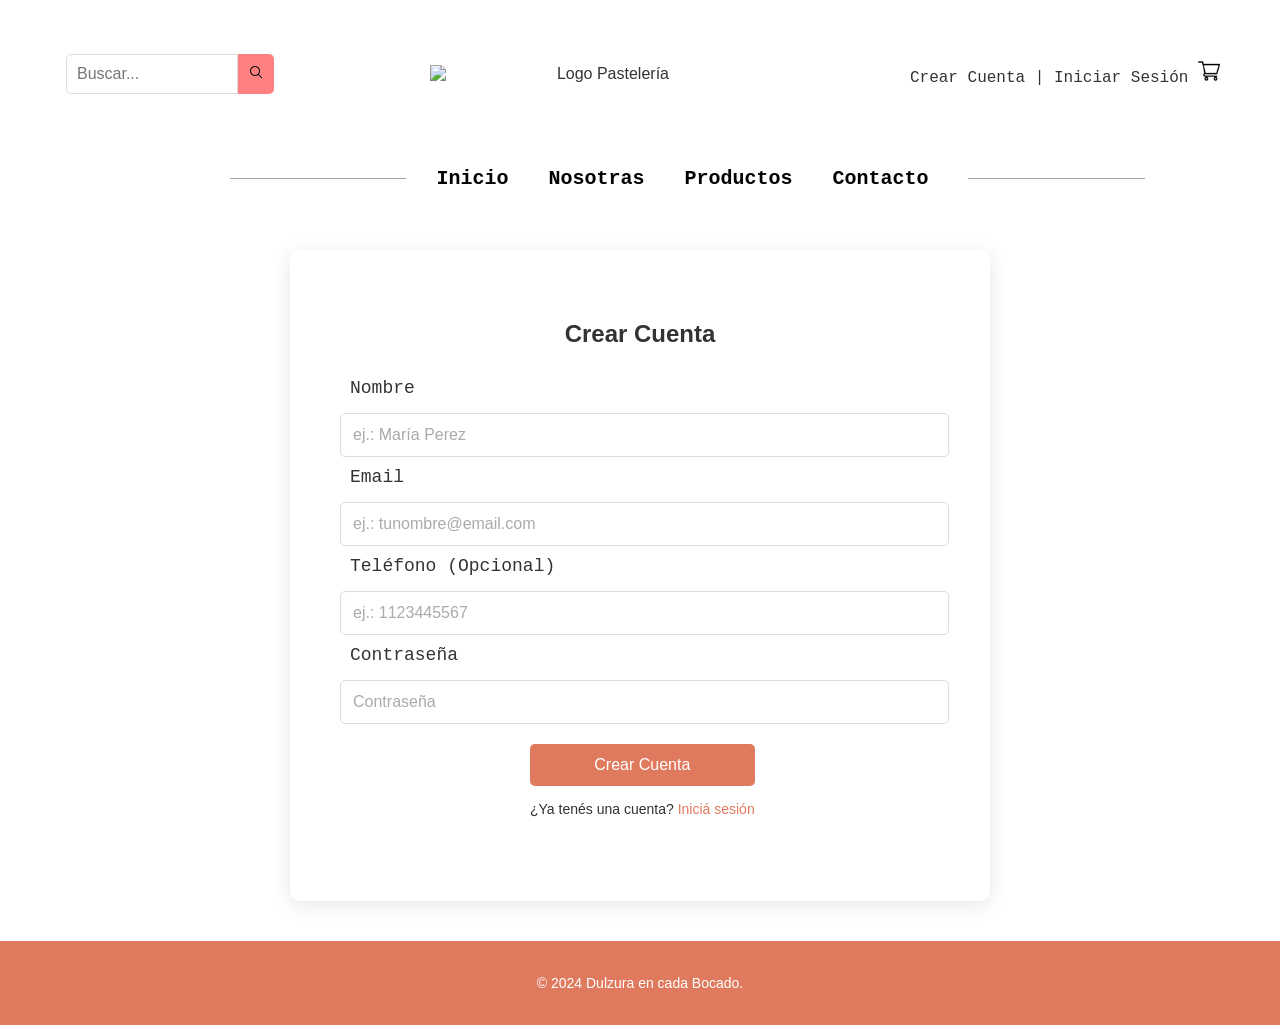
==== Crear-Cuenta.html @ 51c64cfe "Add files via upload" ====
<!DOCTYPE html>
<html lang="en">
<head>
    <meta charset="UTF-8">
    <meta name="viewport" content="width=device-width, initial-scale=1.0">
    <title>Pasteleria Artesanal</title>
    <link rel="StyleSheet" href="Final.css">
</head>
<body>


<header class="Header">

    <div class="Busqueda">
        <form action="" method="GET">
            <input type="text" placeholder="Buscar..." name="search">
            <button type="submit"><img src="lupa.png" alt="Buscar"></button>
        </form>
    </div>
    

    <div class="logo-Contenido">
        <img src="Logo3.33.png" alt="Logo Pastelería" class="logo">
    </div>

 <div class="Cuentas">
    <a href="Crear-Cuenta.html" class="button">Crear Cuenta</a>  |
    <a href="Inicio-Sesion.html" class="button"> Iniciar Sesión</a>
   <a href="#"><img src="carrito-de-compras.png" alt="Carrito de Compras" class="Carrito"></a>
</div>

     </header>


    <nav class="nav"> 
                               <hr class="linea-negra">
        <a href="index.html">Inicio</a>              
        <a href="Nosotras.html">Nosotras</a>
        <a href="Producto.html">Productos</a>
        <a href="Contacto.html">Contacto</a>
                               <hr class="linea-negra">
    </nav>



    <div class="Formulario">
        <h2>Crear Cuenta</h2>

        <form action="#" method="POST"> 
            <div class="Grupo"> 
              
                <label for="nombre">Nombre</label>
              <input type="text" id="nombre" placeholder="ej.: María Perez" required>
                        

                <label for="email">Email</label>
              <input type="email" id="email" placeholder="ej.: tunombre@email.com" required>


                <label for="telefono">Teléfono (Opcional)</label>
               <input type="tel" id="telefono" placeholder="ej.: 1123445567">

                <label for="password">Contraseña</label>
               <input type="password" id="password" placeholder="Contraseña" required>
                <span class="Contraseña"></span>  

             <div class="Contenido_Boton"> 

              <button type="submit" class="Boton">Crear Cuenta</button>
              <p class="texto-inicio-sesion">¿Ya tenés una cuenta? <a href="Inicio-Sesion.html">Iniciá sesión</a></p>
            </div>
        </div>
           
        </form>
    </div>
    









 <footer class="footer"> 
   <p>© 2024 Dulzura en cada Bocado.</p> 
</footer>



 



    
</body>
</html>
---- Final.css ----
body {
    font-family: Arial, sans-serif;
    margin: 0;
    padding: 0;
    box-sizing: border-box;  
    background-color: white;
    color: #333;
    text-align: center; 
    overflow-x: hidden;
}

/* Header Todo el contenido Busqueda-Seccion,Logo y Menu */
.Header {
    display: flex;
    justify-content: space-between; /* Para distribuir el espacio entre los elementos */
    align-items: center; /* Para alinear verticalmente los elementos */
    padding: 10px;
    background-color: white;
    width: 100%;
    box-sizing: border-box;
   
}

/*Barra de búsqueda */
.Busqueda {
    display: flex;
    align-items: center;
    justify-content: center;
    flex: 1; /* Esto asegura que ocupe más espacio si es necesario */
    margin-right: 100px;
}

/* Estilo del formulario */
form {
    display: flex;
    align-items: center;
}

input[type="text"] {
    padding: 10px;
    font-size: 16px;
    border: 1px solid #ddd;
    border-radius: 5px 0 0 5px;
    outline: none;
    width: 150px;
    transition: all 0.3s ease;

}

/* Cambio en el borde cuando el campo de búsqueda está activo */
input[type="text"]:focus {
    border-color: #ff8080;
}

/* Botón de búsqueda */
button {
    padding: 10px ;
    background-color: #ff8080;
    border: none;
    border-radius: 0 5px 5px 0;
    color: white;
    font-size: 16px;
    cursor: pointer;
}
button img{

    height: 16px;
}

button:hover {
    background-color: #ff5757;
}

            /* Logo */
.logo-Contenido {
    display: flex;
    justify-content: center;
    align-items: center;
    margin-right: 80px;
}

.logo {
    width: 350px;
    height: auto;
}

       /* Inicio de secion/Crear cuenta*/
.Cuentas{
      padding: 50px;
      font-size: 16px;
      font-family: Courier New, monospace;
   
   
}
.Cuentas a {
    text-decoration: none;
    color: #333; /* Color de los enlaces */
}

.Cuentas a:hover {
    color: #ff6666; /* Cambia el color al pasar el mouse */
}

    /* Carrito de compras */

.Carrito{
    width: 22px;
    height: auto;
    transition: transform 0.3s ease;
}
.Carrito:hover {
    transform: scale(1.2); /* Aumenta la imagen un 20% al pasar el mouse */
}

          /* Menuuuu */

.nav{ 
    display: flex;
    align-items: center; 
    padding: 10px;
    background-color: white;
    width: 100%;
    box-sizing: border-box; 
    margin-left: 200px;
}


.nav a {
    margin: 0 10px; 
    padding: 10px;
    color: rgb(3, 3, 3);
    text-decoration: none;
    font-weight: bold;
    transition: color 0.3s;
    font-family: Courier New, monospace;   
    font-size: 20px;
}

.nav a:hover {
    color: #e07a5f; 
}

/* Linea negra en el menu*/

.linea-negra {
    border: none;
    height: 1px; /* Grosor de la línea */
    background-color: rgb(161, 161, 161); /* Color de la línea */
    width: 14%; /* Abarca todo el ancho de la pantalla */
    margin: 10px ; /* Espaciado opcional arriba y abajo */
    margin-left: 20px;
}


/* Titulo: Tortas por encargo*/
.Titulo {
    text-align: center;
    padding: 25px;
    background-color: #e07a5f;
}

.Titulo h1 {
    font-size: 36px;
    color: white;
}

.Titulo p {
    font-size: 18px;
    color: #e6e1e1;
}


/* Galeria de fotos */

.Galeria { /* Ajusta todo*/
    display: grid;
    grid-template-columns: repeat(4, 1fr);
    gap: 20px;
    padding: 20px;
    max-width: 1000px;
    margin: 20px auto;
}

.Producto{
    background-color: #fff;
    border: 1px solid #ddd;
    padding: 15px;
    text-align: center;
    border-radius: 10px;
}

.Producto img {
    width: 100%;
    height: 250px; /* Ajusta esta altura según tu preferencia */
    object-fit: cover; /* Hace que la imagen mantenga proporciones y se recorte si es necesario */
    border-radius: 5px;
    transition: transform 0.3s ease; /* Tiempo */
}
.Producto img:hover{
    transform: scale(1.1);
    /* y la escala como se agranda */
}


.Producto h3 {
    font-size: 18px;
    margin: 10px 0;
    color: #333;
}

.Producto p {
    font-size: 16px;
    color: #e07a5f;
    font-weight: bold;
}

.Producto button {
    background-color: #e07a5f;
    color: white;
    border: none;
    padding: 10px 20px;
    cursor: pointer;
    font-size: 14px;
    border-radius: 5px;
}

.Producto button:hover {
    background-color: #333;
}


/* Sección de Información de Servicios */
.info {
    display: flex;
    justify-content: space-around;
    padding: 40px 0;
    background-color: #fdfdfd;
    border-top: 1px solid #ddd;
    border-bottom: 1px solid #ddd;
}

.item {
    text-align: center;
}

.icono {
    font-size: 2rem;
}

h3 {
    margin-top: 10px;
    color: #333;
}

p {
    color: #666;
}


 /* Crear Cuenta/Inicio seccion: Formulario */

.Formulario{ 
        max-width: 600px;
        margin: 40px auto; 
        padding: 50px;
        background-color: #fff;
        box-shadow: 0 4px 20px rgba(0, 0, 0, 0.1); 
        border-radius: 10px;

    }
    
.Grupo {
        display: flex;
        flex-direction: column; /* Alinear elementos en columna */

    }
    
.Grupo label {
        font-size: 18px; 
        color: #333; 
        margin-bottom: 5px; 
        text-align: left;
        padding: 10px;
        font-family: Lucidatypewriter, monospace;
    }
    
.Grupo input {
        width: 140%; /* Ajustar el ancho al 100% */
        padding: 12px; 
        border: 1px solid #ddd;
        border-radius: 5px;
        font-size: 16px;
        box-sizing: border-box;
        outline: none;
        transition: border 0.3s; 
    }
    
.Grupo input:focus {
        border: 1px solid #ff5757;
    }
    
.Grupo input::placeholder {
        color: #aaa;
    }
    
.Contraseña {
        position: absolute;
        right: 15px; 
        top: 42px;
        cursor: pointer;
    }

     /* Boton Crear cuenta */
     
.Boton {
        width: 100%;
        padding: 12px;
        background-color:  #e07a5f ;
        border: none;
        color: white;
        font-size: 16px;
        border-radius: 5px;
        cursor: pointer;
        transition: background-color 0.3s; 
        display: flex;
        justify-content: center;
    }

.Contenido_Boton{
    margin-left: 170px;
    padding: 20px;
    
}

.Boton:hover {
        background-color: #ff8080; 
    }
    
     /* Texto_ ¿Ya tenés una cuenta?*/
.texto-inicio-sesion {
        margin-top: 15px; 
        font-size: 14px; 
        color: #333;
        text-align: center; 
    }
    
.texto-inicio-sesion a {
        color: #e07a5f; 
        text-decoration: none; 
    }
    
.texto-inicio-sesion a:hover {
        text-decoration: underline; 
    
}
    
    
    /* olvide contraseña*/
.Olvide_Contraseña{
        margin-top: 15px; 
        font-size: 14px; 
        color: #333;

    }
    
.Olvide_Contraseña a {
        color: #e07a5f; 
        text-decoration: none; 
        margin-right: 250px;
   
    }
    
.Olvide_Contraseña a:hover {
        text-decoration: underline; 
    
}
     
    
    /* Footer */

.footer {
    text-align: center; 
    margin-top: 20px; 
    padding: 20px 0; 
    background-color:  #e07a5f;
}
.footer p{
    color: white;
    font-size: 14px;
}

 
    /* Descripcion texto nosotras */
.Texto-Nosotras {
    padding: 20px;
   border: 6px double #e07a5f;
}

.h2 {
    margin: auto;
}

.Texto-Nosotras h2 {
    color:#333;
    font-size: 28px;
    margin-bottom: 15px;
}

.Texto-Nosotras p {
    font-size: 18px;
    line-height: 1.6;
    color: #555;
    margin-bottom: 15px;
}

     /* Contactos/ Redes sociales */


.Contactos{
    display: flex;
    justify-content: space-between; 
    padding: 20px;
    background-color: white;
    width: 100%;
    box-sizing: border-box;
}

#box-Cont{
    width: 32%;
    margin: 5px auto;
    border: 1px solid #ddd;
    border-radius: 10px;
    box-shadow: 0 0 10px rgba(0, 0, 0, 0.1);
    margin-left: 50px;
  }
  
  #box-Cont dd{
    text-align: center; 
    
  }
  
  #box-Cont dd h3{
    width: 90%;
    background-color: #e07a5f;
    font-weight: bold;
    font: 25px Arial, sans-serif;
    padding: 2px;
    color: white;
  
  }
  #box-Cont dd h4{
    margin-top: 5px;
    margin-left: -50px;
    font: 18px  sans-serif;
  
  }
  
  #box-Cont h4:hover {
    transform: scale(1.2); /* Aumenta el tamaño en un 20% */
    font-size: 1.2em; /* Aumenta el tamaño de la fuente en un 20% */ 
  }
  .Iconos dd img{
    margin-right: 300px;
  }
  
  .Iconos a dd{
    margin: 10px;

    padding: 5px;
  }

  .Iconos a dd :hover{
    transform: scale(1.5);  
    
  } 

/* Estilos para pantallas pequeñas (móviles) TODO */
@media (max-width: 768px) {
    .Header, .nav, .Busqueda, .logo-Contenido, .Cuentas {
        flex-direction: column; /* Alinea los elementos en columna */
        align-items: center;
        margin: 0; /* Elimina márgenes excesivos */
    }

    .logo {
        width: 250px; /* Ajusta el tamaño del logo */
    }

    .Busqueda {
        margin-right: 0;
    }

    input[type="text"] {
        width: 100%; /* Aumenta el ancho del campo de búsqueda */
    }

    .nav a {
        font-size: 16px; /* Reduce el tamaño de la fuente del menú */
        padding: 5px;
    }

    .linea-negra {
        width: 80%; /* Ajusta el tamaño de la línea */
    }

    .info {
        flex-direction: column; /* Alinea la sección de información en columna */
    }

    .item {
        margin-bottom: 20px; /* Añade espacio entre los items */
    }

    .Formulario input, .Formulario button {
        width: 100%; /* Asegura que los inputs y botones ocupen todo el ancho */
    }
}

/* Modiicar la galeria de imagenes RESPONSIVA */

@media (max-width: 1024px) {
    .Galeria {
        grid-template-columns: repeat(2, 1fr); 
        /* Dos columnas para pantallas medianas */
    }
}

@media (max-width: 767px) {
    .Galeria {
        grid-template-columns: 1fr; 
        /* Una columna para pantallas pequeñas */
    }
}

/* Parte de Contacto/ Redes Sociales */
@media (max-width: 768px) {
    .Contactos, box-cont, .Iconos{
        flex-direction: column; /* Alinea los elementos en columna */
        align-items: center;
        margin: 0; /* Elimina márgenes excesivos */
    }

#box-Cont{
    width: 80%;
}

#face{
    margin-top: -65px;
    margin-left: 150px;
}
}



/* CARRITO*/

/* Overlay oscuro detrás del carrito */
#carrito-overlay {
  display: none;
  position: fixed;
  inset: 0;
  background: rgba(0,0,0,0.5);
  z-index: 998;
}

/* Panel del carrito (derecha) */
.modal-carrito {
  position: fixed;
  top: 0;
  right: 0;
  width: 420px;
  max-width: 90%;
  height: 100%;
  background: white;
  padding: 30px 20px;
  overflow-y: auto;
  z-index: 1000;
  display: none;           /* lo muestra/oculta el JS */
  flex-direction: column;
  box-shadow: -2px 0 15px rgba(0,0,0,0.2);
  border-left: 3px solid #e07a5f;
  text-align: left;
  font-size: 14px;
}

/* Encabezado del carrito */
.modal-header {
  display: flex;
  justify-content: space-between;
  align-items: center;
  border-bottom: 2px solid #e07a5f;
  padding-bottom: 10px;
  margin-bottom: 20px;
}

.modal-header h2 {
  font-size: 24px;
  color: #e07a5f;
  margin: 0;
}

#carrito-cerrar,
#cerrar-compra {
  background: none;
  border: none;
  font-size: 20px;
  color: #333;
  cursor: pointer;
}

/* Lista de productos dentro del carrito */
#carrito-lista {
  list-style: none;
  padding: 0;
  margin: 0;
}

#carrito-lista li {
  display: flex;
  align-items: center;
  gap: 10px;
  margin-bottom: 15px;
  border-bottom: 1px solid #eee;
  padding-bottom: 10px;
}

#carrito-lista img {
  width: 60px;
  height: 60px;
  object-fit: cover;
  border-radius: 5px;
}

.info-producto {
  flex-grow: 1;
}

.info-producto h4 {
  margin: 0 0 5px;
  font-size: 16px;
}

.info-producto p {
  margin: 0;
  font-size: 14px;
  color: #666;
}

input.cantidad {
  width: 56px;
  padding: 6px 4px;
  font-size: 14px;
  text-align: center;
  border-radius: 4px;
  border: 1px solid #ccc;
}

button.eliminar {
  background: #ff5757;
  border: none;
  color: white;
  padding: 6px 10px;
  border-radius: 5px;
  font-size: 12px;
  cursor: pointer;
}

/* Resumen (subtotal, IVA y total) */
#carrito-resumen {
  border-top: 1px solid #ddd;
  padding-top: 10px;
  margin-top: 10px;
}

#carrito-resumen p {
  display: flex;
  justify-content: space-between;
  margin: 6px 0;
  font-weight: bold;
  font-size: 16px;
}

/* Botonera del carrito */
.botones-carrito {
  display: flex;
  flex-direction: column;
  align-items: center;
  gap: 10px;
  margin-top: 20px;
}

/* Uso los IDs que ya tenés en el HTML/JS */
#iniciar-compra {
  background-color: #e07a5f;
  color: white;
  padding: 15px 40px;
  border-radius: 30px;
  font-size: 16px;
  font-weight: bold;
  width: 80%;
  max-width: 300px;
  transition: background-color 0.3s ease;
  border: none;
  cursor: pointer;
}

#iniciar-compra:hover {
  background-color: #d4504d;
}

#vaciar-carrito {
  background-color: transparent;
  border: 2px solid #e07a5f;
  color: #e07a5f;
  padding: 10px 20px;
  border-radius: 20px;
  font-size: 14px;
  transition: all 0.3s ease;
  cursor: pointer;
}

#vaciar-carrito:hover {
  background-color: #e07a5f;
  color: white;
}

#volver-productos {
  color: #888;
  font-size: 13px;
  text-decoration: underline;
  margin-top: 5px;
  background: none;
  border: none;
  cursor: pointer;
}

#volver-productos:hover {
  color: #555;
}

/* Notificación cuando se agrega un producto */
.ventana-flotante {
  position: fixed;
  top: 20px;
  right: 20px;
  background-color: white;
  border: 2px solid #e07a5f;
  padding: 10px 15px;
  box-shadow: 0 5px 15px rgba(0, 0, 0, 0.3);
  border-radius: 12px;
  display: none;           /* la muestra el JS */
  align-items: center;
  gap: 10px;
  z-index: 9999;
  max-width: 320px;
  font-size: 14px;
  text-align: left;
}

.ventana-flotante img {
  width: 60px;
  height: 60px;
  object-fit: cover;
  border-radius: 6px;
}

.ventana-flotante button {
  background-color: #e07a5f;
  color: white;
  border: none;
  padding: 6px 10px;
  margin-top: 6px;
  border-radius: 6px;
  font-size: 12px;
  cursor: pointer;
}

.ventana-flotante button:hover {
  background-color: #d4504d;
}

/* Modal de forma de pago */
/*#pantalla-compra {
  /* puede reutilizar .modal-carrito para el panel; si lo querés centrado, descomentar: */
  /* position: fixed;
  top: 50%;
  left: 50%;
  transform: translate(-50%, -50%);
  width: min(560px, 92%);
  height: auto; */
/*}*/

#pantalla-compra form {
  display: flex;
  flex-direction: column;
  gap: 15px;
  max-width: 400px;
  margin: 0 auto;
  padding-top: 20px;
}

#pantalla-compra input {
  padding: 10px;
  border: 1px solid #ccc;
  border-radius: 8px;
  font-size: 16px;
}

#pantalla-compra form button {
  background-color: #e07a5f;
  color: white;
  border: none;
  padding: 12px;
  border-radius: 10px;
  font-size: 16px;
  cursor: pointer;
}

#pantalla-compra form button:hover {
  background-color: #d4504d;
}

/* Responsive del carrito */
@media (max-width: 768px) {
  .modal-carrito {
    width: 100%;
  }
}

/* === FIX CARRITO ICONO === 
.carrito img, 
.carrito svg {
  width: 35px;   /* tamaño fijo 
  height: 35px;
  cursor: pointer;
}*/

/* === FIX GALERIA DE PRODUCTOS === */
.galeria {
  display: grid;
   grid-template-columns: repeat(4, 1fr);
  gap: 20px;
  justify-content: center;
  padding: 20px;
}

.galeria .producto {
  background: #fff;
  border: 1px solid #ddd;
  border-radius: 10px;
  padding: 15px;
  text-align: center;
  transition: transform 0.2s ease;
}

.galeria .producto:hover {
  transform: translateY(-5px);
  box-shadow: 0 4px 12px rgba(0,0,0,0.1);
}

/* IMAGENES DE PRODUCTOS  */
.galeria .producto img {
  width: 100%;
  height: 200px;          
  object-fit: cover;     
  border-radius: 8px;
}
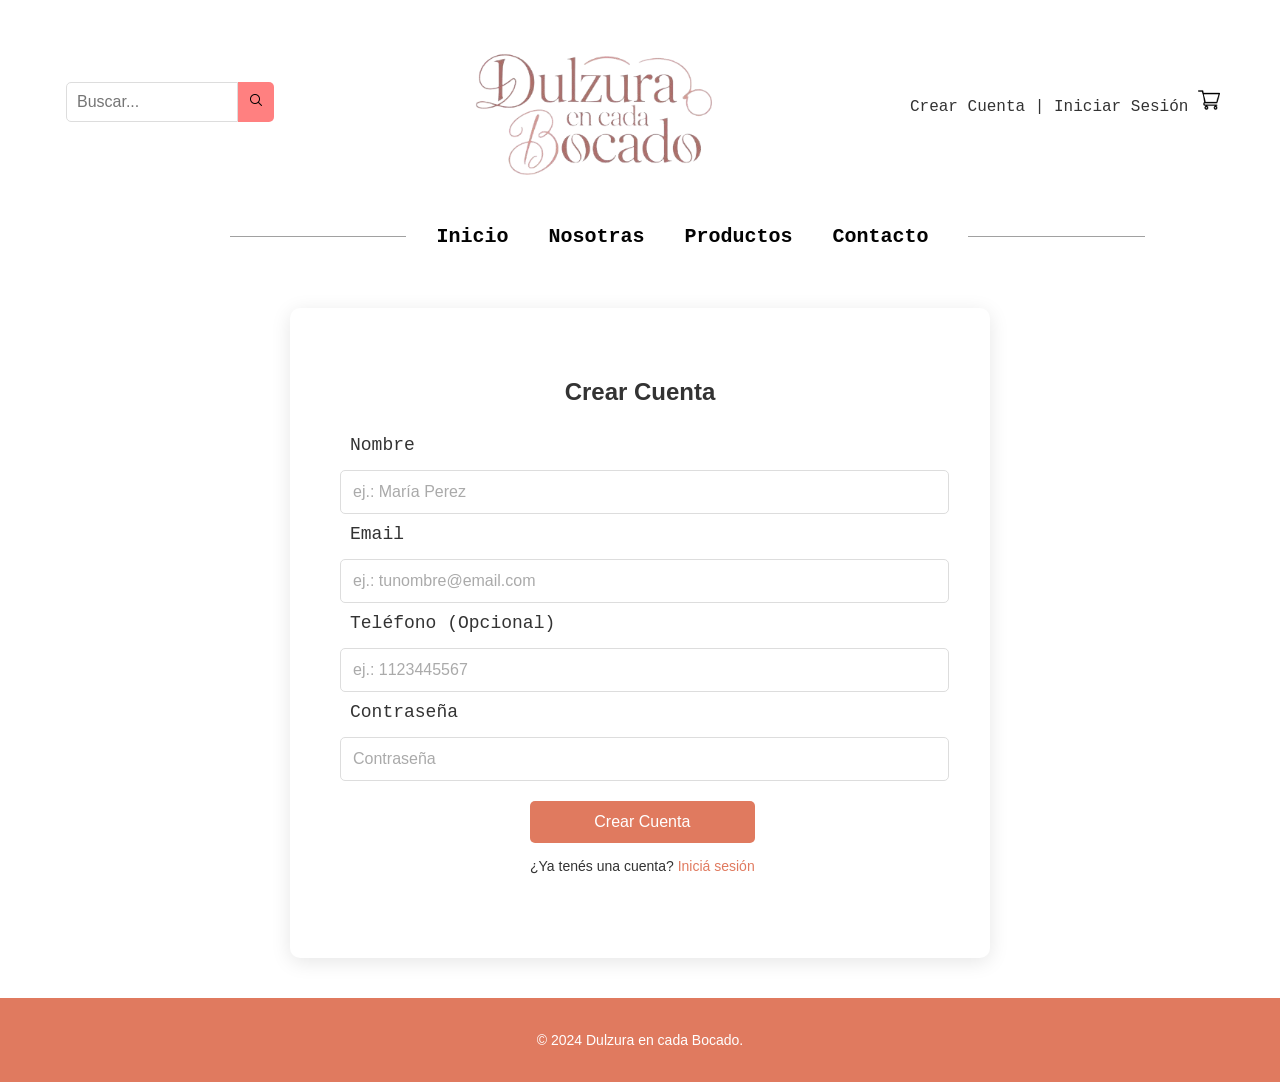
==== commit b4d1e364: "Fix logo image path and clean up HTML structure Modificacion del logo" ====
--- a/Crear-Cuenta.html
+++ b/Crear-Cuenta.html
@@ -20,7 +20,7 @@
     
 
     <div class="logo-Contenido">
-        <img src="Logo3.33.png" alt="Logo Pastelería" class="logo">
+        <img src="./logos/Logo3.33.png" alt="Logo Pastelería" class="logo">
     </div>
 
  <div class="Cuentas">
@@ -95,4 +95,4 @@
 
     
 </body>
-</html>+</html>
